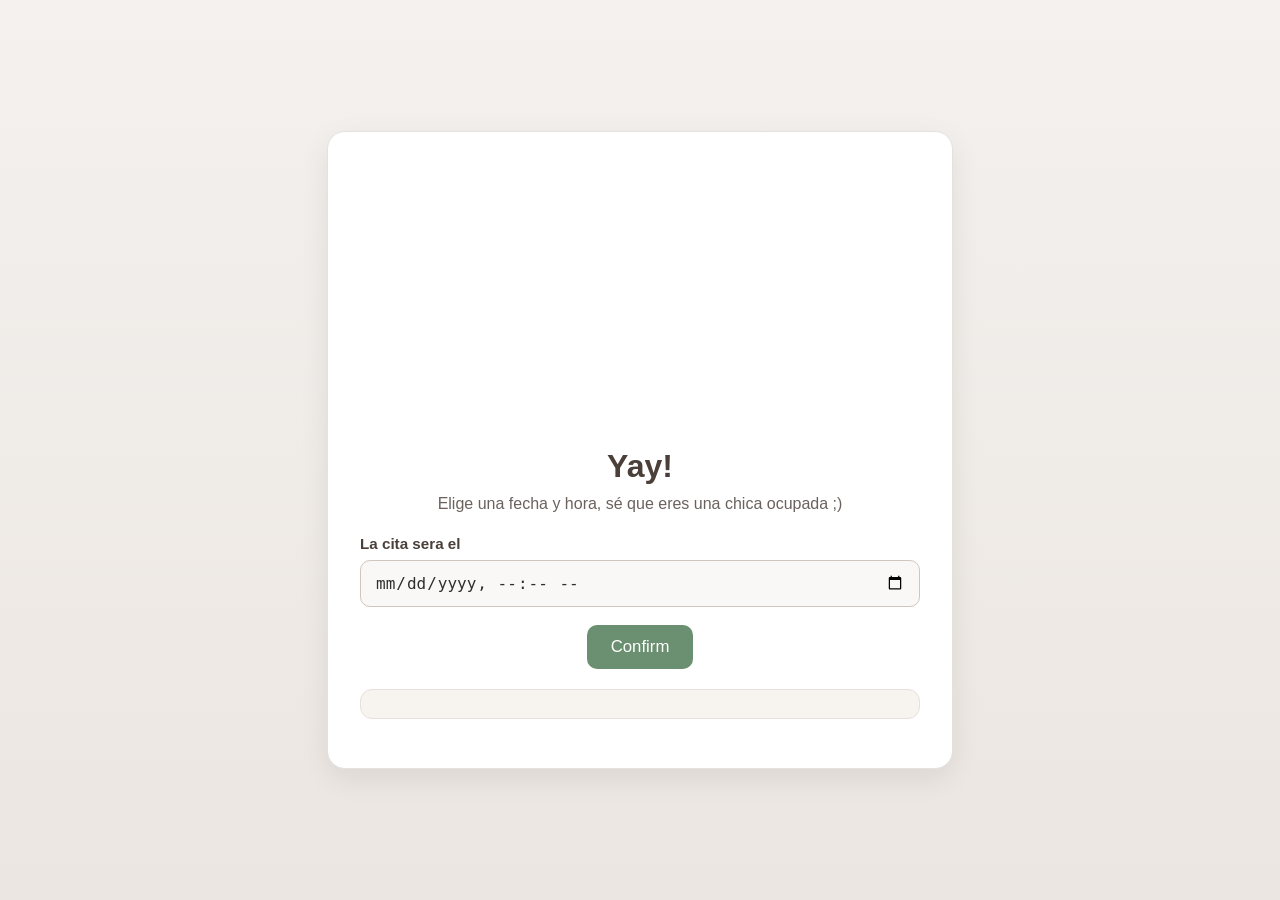
==== date.html @ 0f1d5ad6 "deleted melody videos" ====
<!DOCTYPE html>
<html lang="en">
<head>
    <meta charset="UTF-8">
    <meta name="viewport" content="width=device-width, initial-scale=1.0">
    <title>Pick a Date</title>
    <link rel="stylesheet" href="date.css">
    <script src="date.js" defer></script>
</head>
<body>
    <div class="container">
        <video autoplay loop muted playsinline class="celebration-video">
            <source src="YesSpongeBob.mp4" type="video/mp4">
        </video>

        <h1>Yay!</h1>
        <p class="subtitle">Elige una fecha y hora, sé que eres una chica ocupada ;)</p>

        <label for="dateInput" class="input-label">La cita sera el</label>
        <input type="datetime-local" id="dateInput">

        <button onclick="showDate()">Confirm</button>
        <p id="dateDisplay"></p>
    </div>
</body>
</html>
---- date.css ----
body {
    font-family: Arial, sans-serif;
    background: linear-gradient(180deg, #f4f1ee, #ebe6e1);
    margin: 0;
    padding: 0;
    min-height: 100vh;
    display: flex;
    justify-content: center;
    align-items: center;
    color: #2f2f2f;
}

.container {
    background-color: #ffffff;
    border-radius: 18px;
    padding: 32px;
    text-align: center;
    box-shadow: 0 10px 30px rgba(0, 0, 0, 0.08);
    width: min(90%, 560px);
    border: 1px solid #e7e1db;
}

.celebration-video {
    width: 180px;
    max-width: 100%;
    display: block;
    margin: 0 auto 18px auto;
    border-radius: 14px;
}

h1 {
    font-size: 2rem;
    color: #4a3f39;
    margin: 0 0 10px 0;
}

.subtitle {
    font-size: 1rem;
    color: #6b625d;
    margin: 0 0 22px 0;
}

.input-label {
    display: block;
    text-align: left;
    font-size: 0.95rem;
    color: #4a3f39;
    margin-bottom: 8px;
    font-weight: 600;
}

input[type="datetime-local"] {
    padding: 12px 14px;
    font-size: 1rem;
    border: 1px solid #cfc6bf;
    border-radius: 10px;
    width: 100%;
    margin-bottom: 18px;
    box-sizing: border-box;
    background: #faf8f6;
    color: #2f2f2f;
    outline: none;
}

input[type="datetime-local"]:focus {
    border-color: #8a7f78;
    box-shadow: 0 0 0 3px rgba(138, 127, 120, 0.15);
}

button {
    background-color: #6b8f71;
    color: white;
    border: none;
    padding: 12px 24px;
    font-size: 1.05rem;
    border-radius: 10px;
    cursor: pointer;
    transition: transform 0.15s ease, background-color 0.15s ease, box-shadow 0.15s ease;
}

button:hover {
    background-color: #5e8065;
    transform: translateY(-2px);
    box-shadow: 0 8px 18px rgba(0, 0, 0, 0.08);
}

p#dateDisplay {
    font-size: 1.1rem;
    color: #4a3f39;
    background-color: #f7f3ef;
    padding: 14px;
    border-radius: 12px;
    margin-top: 20px;
    font-weight: 600;
    width: 100%;
    box-sizing: border-box;
    border: 1px solid #e7e1db;
}

.celebration-video {
    width: 100%;
    max-width: 520px;
    display: block;
    margin: 0 auto 24px auto;
    border-radius: 18px;
}

@media (max-width: 600px) {
    .container {
        width: 92%;
        padding: 22px;
    }

    h1 {
        font-size: 1.6rem;
    }

    .celebration-video {
        max-width: 100%;
    }

    input[type="datetime-local"],
    button {
        font-size: 1rem;
    }
}
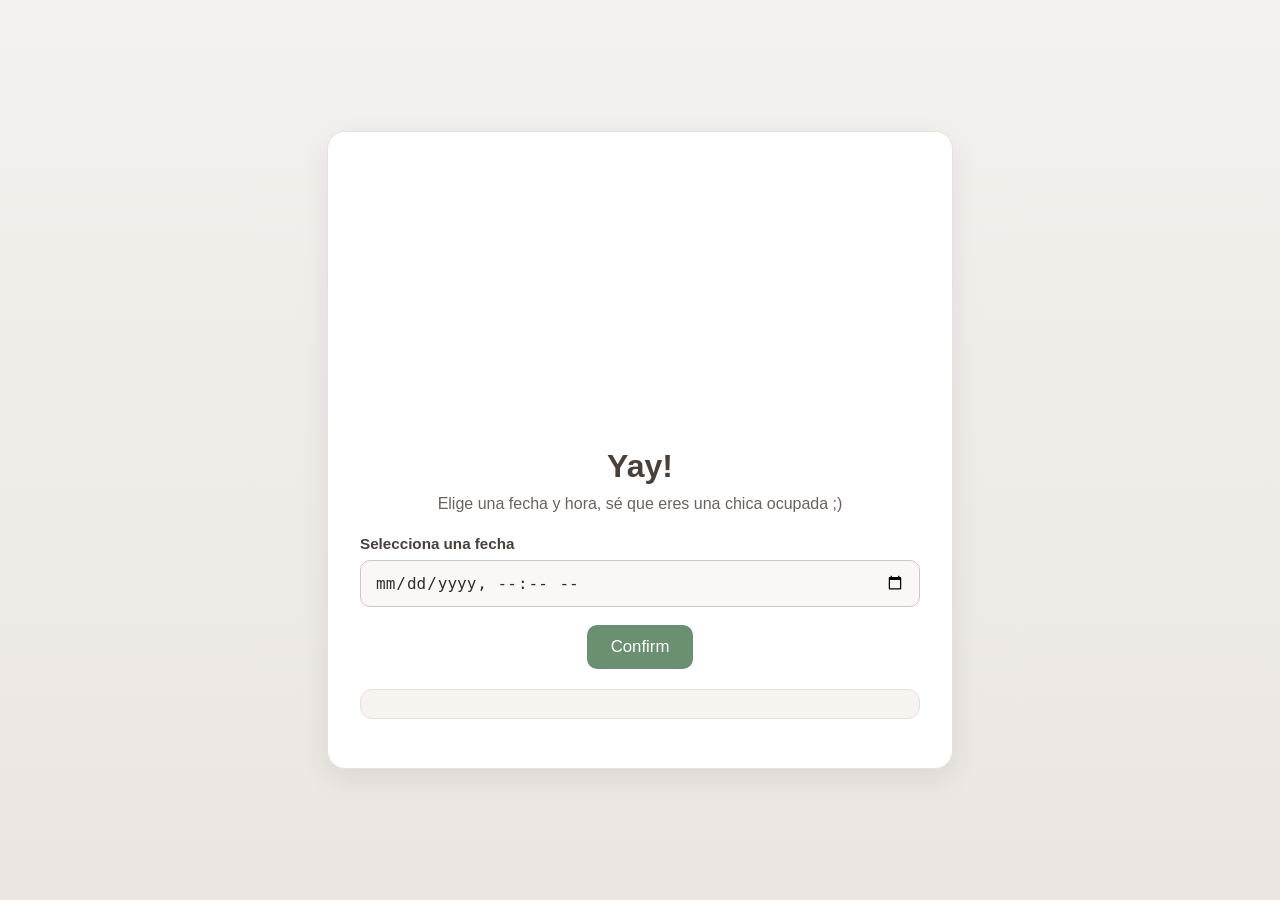
==== commit 585afe49: "Changes in the languague when clicking confirm without a date and titles" ====
--- a/date.html
+++ b/date.html
@@ -16,7 +16,7 @@
         <h1>Yay!</h1>
         <p class="subtitle">Elige una fecha y hora, sé que eres una chica ocupada ;)</p>
 
-        <label for="dateInput" class="input-label">La cita sera el</label>
+        <label for="dateInput" class="input-label">Selecciona una fecha</label>
         <input type="datetime-local" id="dateInput">
 
         <button onclick="showDate()">Confirm</button>
